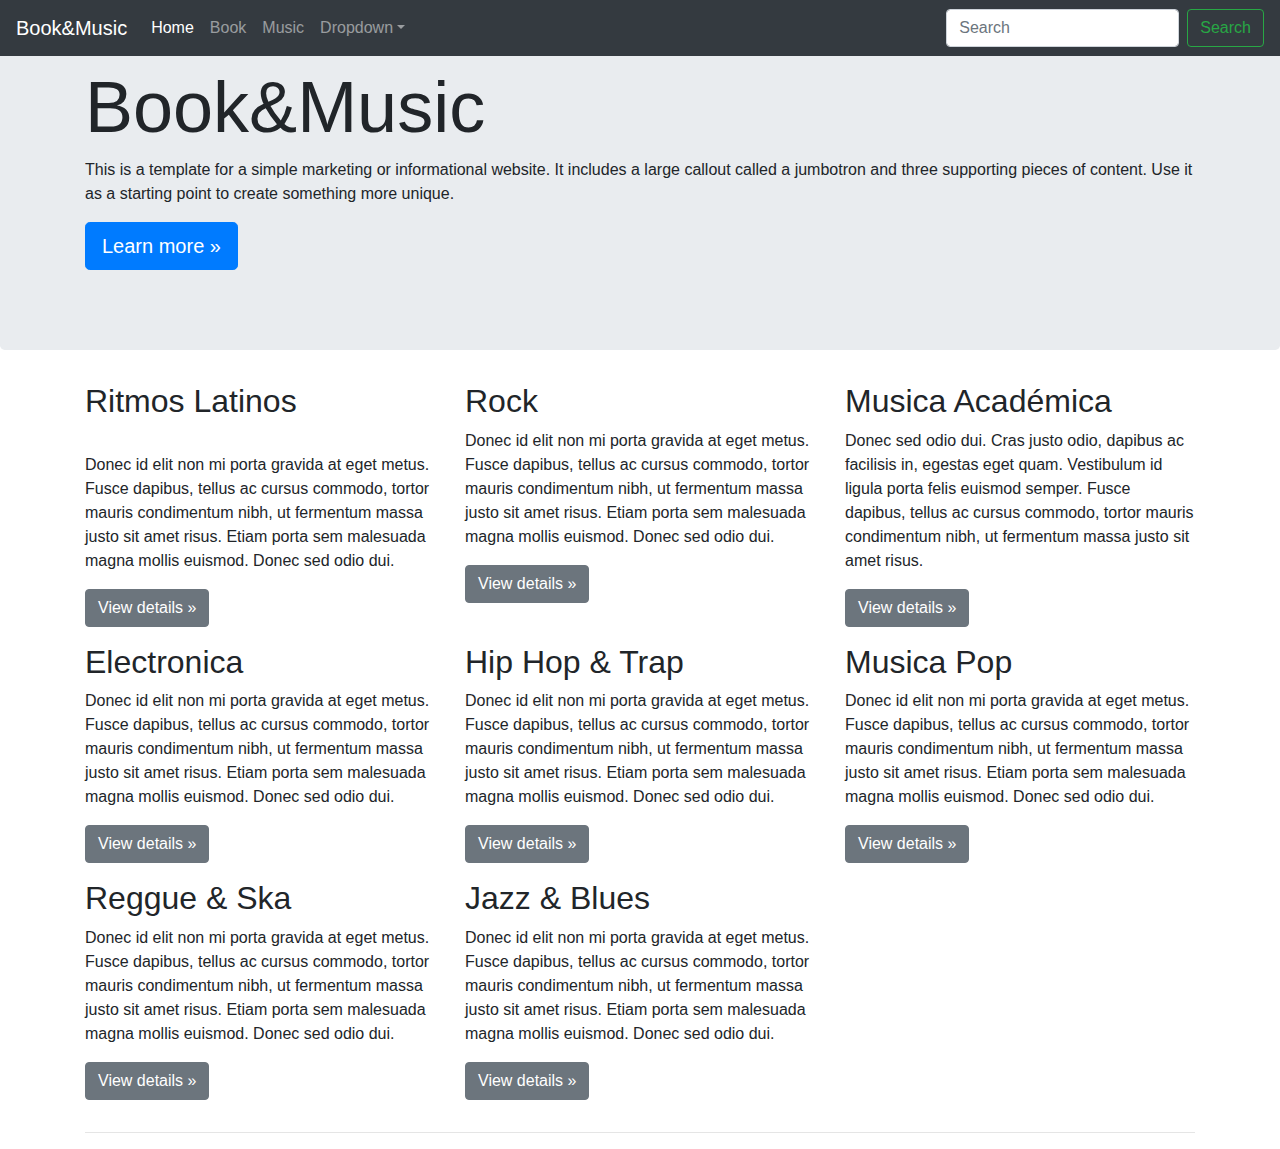
==== index.html @ 71a83a6c "Add files via upload" ====
<!DOCTYPE html>
<html lang="en" dir="ltr">
  <head>
    <meta charset="utf-8">

    <meta name="viewport" content="width=device-width, user-scalable=no">
    <link rel="stylesheet" href="https://stackpath.bootstrapcdn.com/bootstrap/4.3.1/css/bootstrap.min.css" integrity="sha384-ggOyR0iXCbMQv3Xipma34MD+dH/1fQ784/j6cY/iJTQUOhcWr7x9JvoRxT2MZw1T" crossorigin="anonymous">
    <script src="https://stackpath.bootstrapcdn.com/bootstrap/4.3.1/js/bootstrap.min.js" integrity="sha384-JjSmVgyd0p3pXB1rRibZUAYoIIy6OrQ6VrjIEaFf/nJGzIxFDsf4x0xIM+B07jRM" crossorigin="anonymous"></script>
    <link rel="stylesheet" href="./css/index.css">
    <title></title>
  </head>
  <body>
    <header>




            <nav class="navbar navbar-expand-md navbar-dark fixed-top bg-dark">
        <a class="navbar-brand" href="#">Book&Music</a>
        <button class="navbar-toggler" type="button" data-toggle="collapse" data-target="#navbarsExampleDefault" aria-controls="navbarsExampleDefault" aria-expanded="false" aria-label="Toggle navigation">
          <span class="navbar-toggler-icon"></span>
        </button>

              <div class="collapse navbar-collapse" id="navbarsExampleDefault">
                <ul class="navbar-nav mr-auto">
                  <li class="nav-item active">
                    <a class="nav-link" href="#">Home <span class="sr-only">(current)</span></a>
                  </li>
                  <li class="nav-item">
                    <a class="nav-link" href="book.html">Book</a>
                  </li>
                  <li class="nav-item">
                    <a class="nav-link " href="music.html">Music</a>
                  </li>
                  <li class="nav-item dropdown">
                    <a class="nav-link dropdown-toggle" href="#" id="dropdown01" data-toggle="dropdown" aria-haspopup="true" aria-expanded="false">Dropdown</a>
                    <div class="dropdown-menu" aria-labelledby="dropdown01">
                      <a class="dropdown-item" href="#">Action</a>
                      <a class="dropdown-item" href="#">Another action</a>
                      <a class="dropdown-item" href="#">Something else here</a>
                    </div>
                  </li>
                </ul>
                <form class="form-inline my-2 my-lg-0">
                  <input class="form-control mr-sm-2" type="text" placeholder="Search" aria-label="Search">
                  <button class="btn btn-outline-success my-2 my-sm-0" type="submit">Search</button>
                </form>
              </div>
      </nav>

    </header>

    <main role="main">

  <!-- Main jumbotron for a primary marketing message or call to action -->
  <div class="jumbotron">
    <div class="container">
      <h1 class="display-3">Book&Music</h1>
      <p>This is a template for a simple marketing or informational website. It includes a large callout called a jumbotron and three supporting pieces of content. Use it as a starting point to create something more unique.</p>
      <p><a class="btn btn-primary btn-lg" href="#" role="button">Learn more »</a></p>
    </div>
  </div>


</main>
<div class="container">
    <!--  row of columns -->
    <div class="row">
      <div class="col-xs-12 col-sm-6 col-md-4">
        <h2>Ritmos Latinos</h2>
        <img src="" alt="">
        <p>Donec id elit non mi porta gravida at eget metus. Fusce dapibus, tellus ac cursus commodo, tortor mauris condimentum nibh, ut fermentum massa justo sit amet risus. Etiam porta sem malesuada magna mollis euismod. Donec sed odio dui. </p>
        <p><a class="btn btn-secondary" href="#" role="button">View details »</a></p>
      </div>
      <div class="col-xs-12 col-sm-6 col-md-4">
        <h2>Rock</h2>
        <p>Donec id elit non mi porta gravida at eget metus. Fusce dapibus, tellus ac cursus commodo, tortor mauris condimentum nibh, ut fermentum massa justo sit amet risus. Etiam porta sem malesuada magna mollis euismod. Donec sed odio dui. </p>
        <p><a class="btn btn-secondary" href="#" role="button">View details »</a></p>
      </div>
      <div class="col-xs-12 col-sm-6 col-md-4">
        <h2>Musica Académica</h2>
        <p>Donec sed odio dui. Cras justo odio, dapibus ac facilisis in, egestas eget quam. Vestibulum id ligula porta felis euismod semper. Fusce dapibus, tellus ac cursus commodo, tortor mauris condimentum nibh, ut fermentum massa justo sit amet risus.</p>
        <p><a class="btn btn-secondary" href="#" role="button">View details »</a></p>
      </div>
      <div class="col-xs-12 col-sm-6 col-md-4">
        <h2>Electronica</h2>
        <p>Donec id elit non mi porta gravida at eget metus. Fusce dapibus, tellus ac cursus commodo, tortor mauris condimentum nibh, ut fermentum massa justo sit amet risus. Etiam porta sem malesuada magna mollis euismod. Donec sed odio dui. </p>
        <p><a class="btn btn-secondary" href="#" role="button">View details »</a></p>
      </div>
      <div class="col-xs-12 col-sm-6 col-md-4">
        <h2>Hip Hop & Trap</h2>
        <p>Donec id elit non mi porta gravida at eget metus. Fusce dapibus, tellus ac cursus commodo, tortor mauris condimentum nibh, ut fermentum massa justo sit amet risus. Etiam porta sem malesuada magna mollis euismod. Donec sed odio dui. </p>
        <p><a class="btn btn-secondary" href="#" role="button">View details »</a></p>
      </div>
      <div class="col-xs-12 col-sm-6 col-md-4">
        <h2>Musica Pop</h2>
        <p>Donec id elit non mi porta gravida at eget metus. Fusce dapibus, tellus ac cursus commodo, tortor mauris condimentum nibh, ut fermentum massa justo sit amet risus. Etiam porta sem malesuada magna mollis euismod. Donec sed odio dui. </p>
        <p><a class="btn btn-secondary" href="#" role="button">View details »</a></p>
      </div>
      <div class="col-xs-12 col-sm-6 col-md-4">
        <h2>Reggue &  Ska</h2>
        <p>Donec id elit non mi porta gravida at eget metus. Fusce dapibus, tellus ac cursus commodo, tortor mauris condimentum nibh, ut fermentum massa justo sit amet risus. Etiam porta sem malesuada magna mollis euismod. Donec sed odio dui. </p>
        <p><a class="btn btn-secondary" href="#" role="button">View details »</a></p>
      </div>
      <div class="col-xs-12 col-sm-6 col-md-4">
        <h2>Jazz & Blues</h2>
        <p>Donec id elit non mi porta gravida at eget metus. Fusce dapibus, tellus ac cursus commodo, tortor mauris condimentum nibh, ut fermentum massa justo sit amet risus. Etiam porta sem malesuada magna mollis euismod. Donec sed odio dui. </p>
        <p><a class="btn btn-secondary" href="#" role="button">View details »</a></p>
      </div>
    </div>

    <hr>

  </div>


    <script src="https://code.jquery.com/jquery-3.3.1.slim.min.js" integrity="sha384-q8i/X+965DzO0rT7abK41JStQIAqVgRVzpbzo5smXKp4YfRvH+8abtTE1Pi6jizo" crossorigin="anonymous"></script>
    <script src="https://cdnjs.cloudflare.com/ajax/libs/popper.js/1.14.7/umd/popper.min.js" integrity="sha384-UO2eT0CpHqdSJQ6hJty5KVphtPhzWj9WO1clHTMGa3JDZwrnQq4sF86dIHNDz0W1" crossorigin="anonymous"></script>
  </body>
</html>
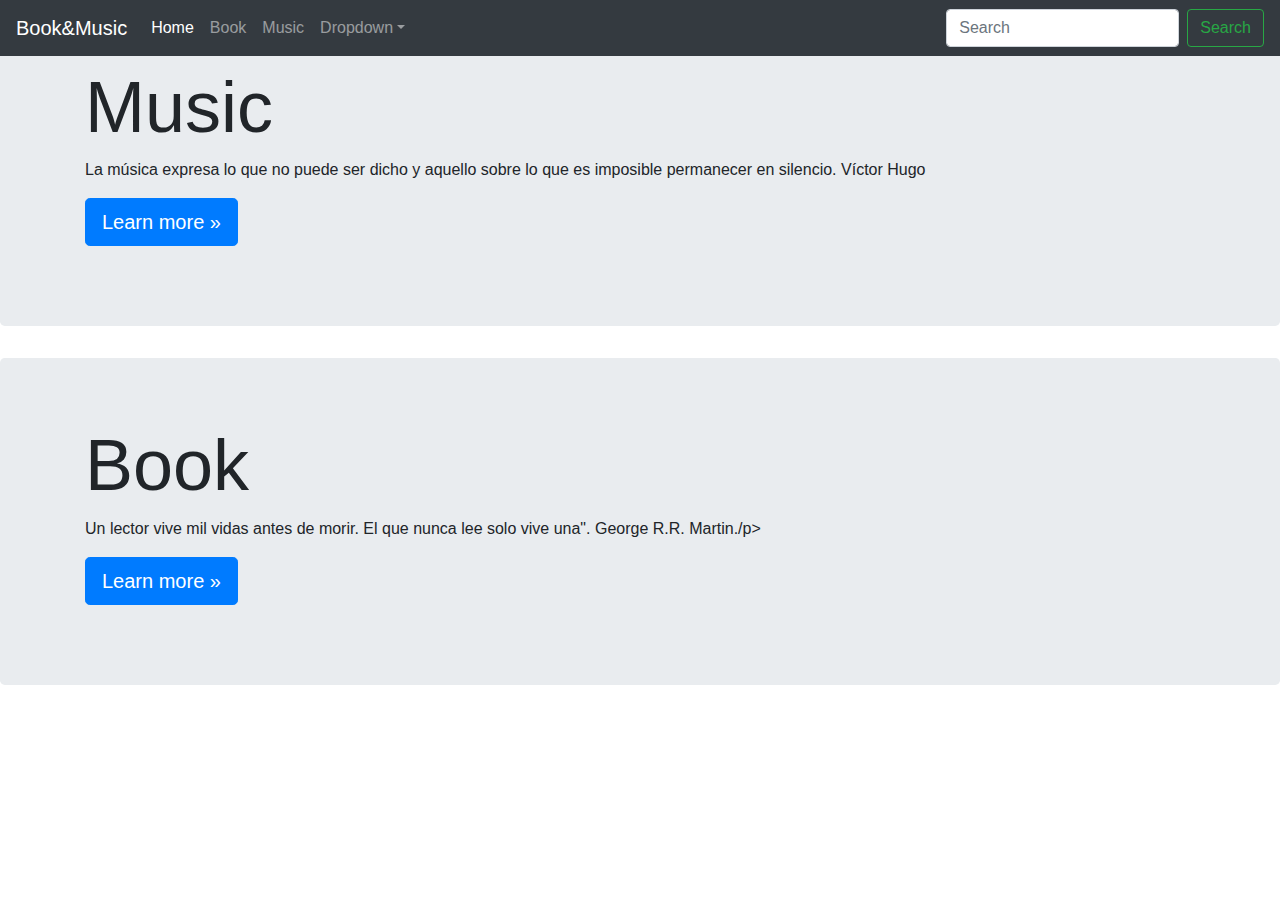
==== commit cd160cd6: "Update index.html" ====
--- a/index.html
+++ b/index.html
@@ -55,64 +55,22 @@
   <!-- Main jumbotron for a primary marketing message or call to action -->
   <div class="jumbotron">
     <div class="container">
-      <h1 class="display-3">Book&Music</h1>
-      <p>This is a template for a simple marketing or informational website. It includes a large callout called a jumbotron and three supporting pieces of content. Use it as a starting point to create something more unique.</p>
+      <h1 class="display-3">Music</h1>
+      <p>La música expresa lo que no puede ser dicho y aquello sobre lo que es imposible permanecer en silencio. Víctor Hugo </p>
       <p><a class="btn btn-primary btn-lg" href="#" role="button">Learn more »</a></p>
     </div>
   </div>
 
 
 </main>
-<div class="container">
-    <!--  row of columns -->
-    <div class="row">
-      <div class="col-xs-12 col-sm-6 col-md-4">
-        <h2>Ritmos Latinos</h2>
-        <img src="" alt="">
-        <p>Donec id elit non mi porta gravida at eget metus. Fusce dapibus, tellus ac cursus commodo, tortor mauris condimentum nibh, ut fermentum massa justo sit amet risus. Etiam porta sem malesuada magna mollis euismod. Donec sed odio dui. </p>
-        <p><a class="btn btn-secondary" href="#" role="button">View details »</a></p>
-      </div>
-      <div class="col-xs-12 col-sm-6 col-md-4">
-        <h2>Rock</h2>
-        <p>Donec id elit non mi porta gravida at eget metus. Fusce dapibus, tellus ac cursus commodo, tortor mauris condimentum nibh, ut fermentum massa justo sit amet risus. Etiam porta sem malesuada magna mollis euismod. Donec sed odio dui. </p>
-        <p><a class="btn btn-secondary" href="#" role="button">View details »</a></p>
-      </div>
-      <div class="col-xs-12 col-sm-6 col-md-4">
-        <h2>Musica Académica</h2>
-        <p>Donec sed odio dui. Cras justo odio, dapibus ac facilisis in, egestas eget quam. Vestibulum id ligula porta felis euismod semper. Fusce dapibus, tellus ac cursus commodo, tortor mauris condimentum nibh, ut fermentum massa justo sit amet risus.</p>
-        <p><a class="btn btn-secondary" href="#" role="button">View details »</a></p>
-      </div>
-      <div class="col-xs-12 col-sm-6 col-md-4">
-        <h2>Electronica</h2>
-        <p>Donec id elit non mi porta gravida at eget metus. Fusce dapibus, tellus ac cursus commodo, tortor mauris condimentum nibh, ut fermentum massa justo sit amet risus. Etiam porta sem malesuada magna mollis euismod. Donec sed odio dui. </p>
-        <p><a class="btn btn-secondary" href="#" role="button">View details »</a></p>
-      </div>
-      <div class="col-xs-12 col-sm-6 col-md-4">
-        <h2>Hip Hop & Trap</h2>
-        <p>Donec id elit non mi porta gravida at eget metus. Fusce dapibus, tellus ac cursus commodo, tortor mauris condimentum nibh, ut fermentum massa justo sit amet risus. Etiam porta sem malesuada magna mollis euismod. Donec sed odio dui. </p>
-        <p><a class="btn btn-secondary" href="#" role="button">View details »</a></p>
-      </div>
-      <div class="col-xs-12 col-sm-6 col-md-4">
-        <h2>Musica Pop</h2>
-        <p>Donec id elit non mi porta gravida at eget metus. Fusce dapibus, tellus ac cursus commodo, tortor mauris condimentum nibh, ut fermentum massa justo sit amet risus. Etiam porta sem malesuada magna mollis euismod. Donec sed odio dui. </p>
-        <p><a class="btn btn-secondary" href="#" role="button">View details »</a></p>
-      </div>
-      <div class="col-xs-12 col-sm-6 col-md-4">
-        <h2>Reggue &  Ska</h2>
-        <p>Donec id elit non mi porta gravida at eget metus. Fusce dapibus, tellus ac cursus commodo, tortor mauris condimentum nibh, ut fermentum massa justo sit amet risus. Etiam porta sem malesuada magna mollis euismod. Donec sed odio dui. </p>
-        <p><a class="btn btn-secondary" href="#" role="button">View details »</a></p>
-      </div>
-      <div class="col-xs-12 col-sm-6 col-md-4">
-        <h2>Jazz & Blues</h2>
-        <p>Donec id elit non mi porta gravida at eget metus. Fusce dapibus, tellus ac cursus commodo, tortor mauris condimentum nibh, ut fermentum massa justo sit amet risus. Etiam porta sem malesuada magna mollis euismod. Donec sed odio dui. </p>
-        <p><a class="btn btn-secondary" href="#" role="button">View details »</a></p>
-      </div>
+
+<div class="jumbotron">
+    <div class="container">
+      <h1 class="display-3">Book</h1>
+      <p>  Un lector vive mil vidas antes de morir. El que nunca lee solo vive una". George R.R. Martin./p>
+      <p><a class="btn btn-primary btn-lg" href="#" role="button">Learn more »</a></p>
     </div>
-
-    <hr>
-
   </div>
-
 
     <script src="https://code.jquery.com/jquery-3.3.1.slim.min.js" integrity="sha384-q8i/X+965DzO0rT7abK41JStQIAqVgRVzpbzo5smXKp4YfRvH+8abtTE1Pi6jizo" crossorigin="anonymous"></script>
     <script src="https://cdnjs.cloudflare.com/ajax/libs/popper.js/1.14.7/umd/popper.min.js" integrity="sha384-UO2eT0CpHqdSJQ6hJty5KVphtPhzWj9WO1clHTMGa3JDZwrnQq4sF86dIHNDz0W1" crossorigin="anonymous"></script>
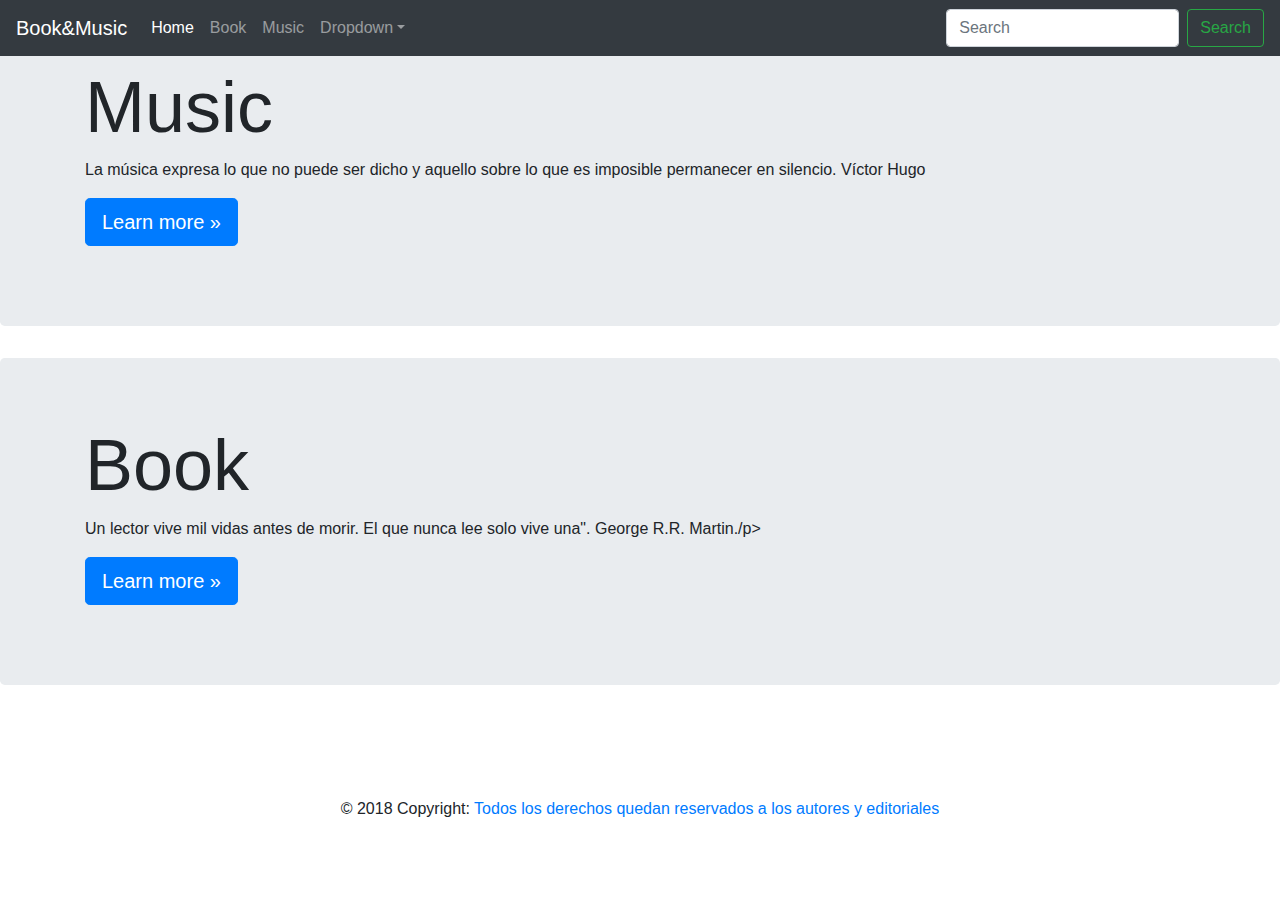
==== commit 5cb63752: "Update index.html" ====
--- a/index.html
+++ b/index.html
@@ -71,6 +71,53 @@
       <p><a class="btn btn-primary btn-lg" href="#" role="button">Learn more »</a></p>
     </div>
   </div>
+<!-- Footer -->
+<footer class="page-footer font-small special-color-dark pt-4">
+
+  <!-- Footer Elements -->
+  <div class="container">
+
+    <!-- Social buttons -->
+    <ul class="list-unstyled list-inline text-center">
+      <li class="list-inline-item">
+        <a class="btn-floating btn-fb mx-1">
+          <i class="fab fa-facebook-f"> </i>
+        </a>
+      </li>
+      <li class="list-inline-item">
+        <a class="btn-floating btn-tw mx-1">
+          <i class="fab fa-twitter"> </i>
+        </a>
+      </li>
+      <li class="list-inline-item">
+        <a class="btn-floating btn-gplus mx-1">
+          <i class="fab fa-google-plus-g"> </i>
+        </a>
+      </li>
+      <li class="list-inline-item">
+        <a class="btn-floating btn-li mx-1">
+          <i class="fab fa-linkedin-in"> </i>
+        </a>
+      </li>
+      <li class="list-inline-item">
+        <a class="btn-floating btn-dribbble mx-1">
+          <i class="fab fa-dribbble"> </i>
+        </a>
+      </li>
+    </ul>
+    <!-- Social buttons -->
+
+  </div>
+  <!-- Footer Elements -->
+
+  <!-- Copyright -->
+  <div class="footer-copyright text-center py-3">© 2018 Copyright:
+    <a href="https://mdbootstrap.com/education/bootstrap/"> Todos los derechos quedan reservados a los autores y editoriales</a>
+  </div>
+  <!-- Copyright -->
+
+</footer>
+<!-- Footer -->
 
     <script src="https://code.jquery.com/jquery-3.3.1.slim.min.js" integrity="sha384-q8i/X+965DzO0rT7abK41JStQIAqVgRVzpbzo5smXKp4YfRvH+8abtTE1Pi6jizo" crossorigin="anonymous"></script>
     <script src="https://cdnjs.cloudflare.com/ajax/libs/popper.js/1.14.7/umd/popper.min.js" integrity="sha384-UO2eT0CpHqdSJQ6hJty5KVphtPhzWj9WO1clHTMGa3JDZwrnQq4sF86dIHNDz0W1" crossorigin="anonymous"></script>
